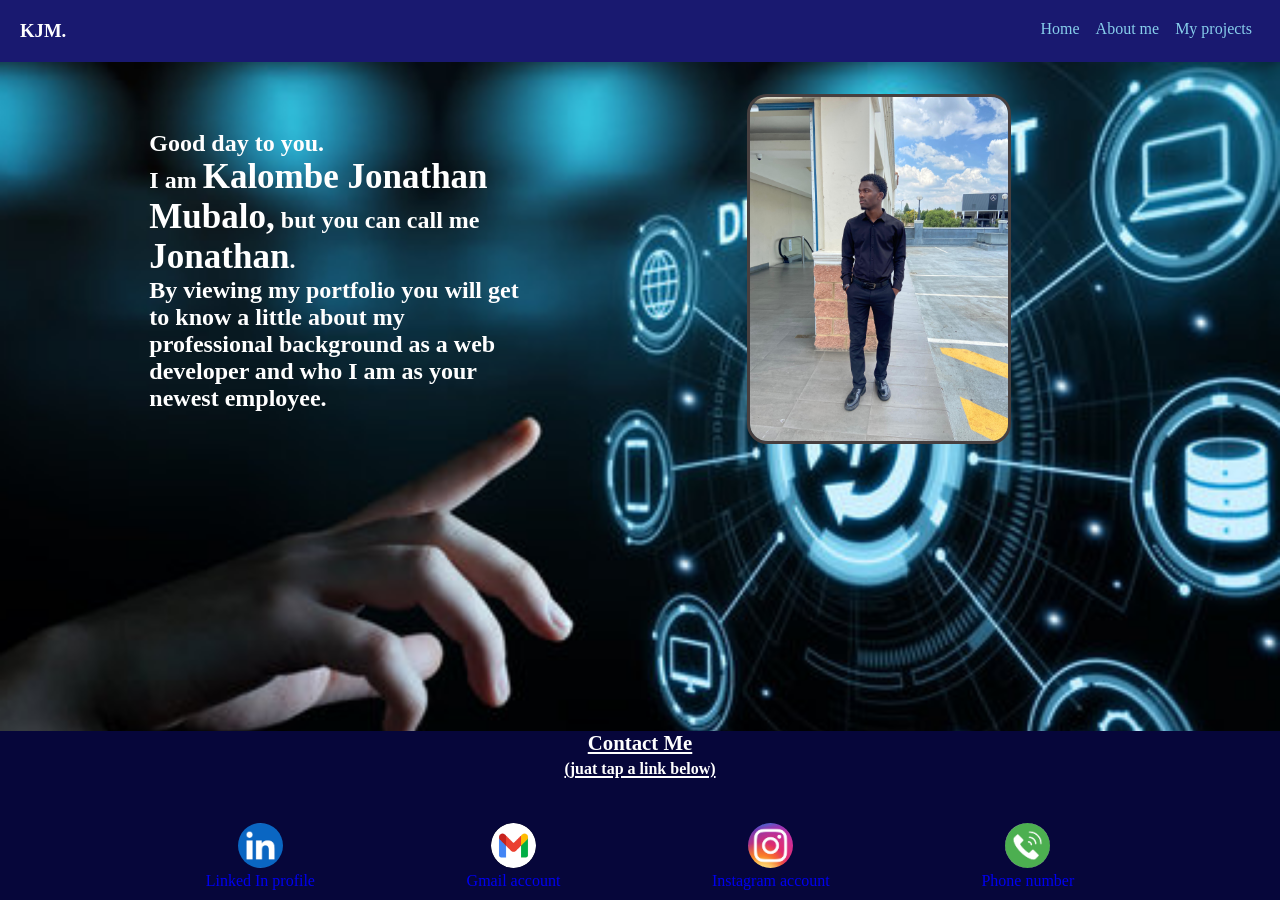
==== index.html @ 7b433a5f "I am officially starting with my portfolio which i will upload to linked in" ====
<!doctype html>
<html>
  <head>
    <title>Home page</title>
    <meta charset="UTF-8" />
    <meta name="viewport" content="width=device-width, initial-scale=1.0" />
    <link rel="stylesheet" href="styles.css" />
    <link rel="icon" href="" />
  </head>
  <body class="homepage">
    <header class="navbarstyle">
      <h3>KJM.</h3>
      <nav class="navbar">
        <ul>
          <li><a href="./index.html" target="_self">Home</a></li>
          <li><a href="./aboutMe.html" target="_self">About me</a></li>
          <li><a href="./myProjects.html" target="_self">My projects</a></li>
          <!-- <li><a href="./contactMe.html" target="_self">Contact me</a></li> -->
        </ul>
      </nav>
    </header>

    <main class="my-description">
      <section>
        <h1>Good day to you.</h1>
        <h2>
          I am <span class="myName">Kalombe Jonathan Mubalo,</span> but you can
          call me <span class="myName">Jonathan</span>.
          <h2>
            By viewing my portfolio you will get to know a little about my
            professional background as a web developer and who I am as your
            newest employee.
          </h2>
        </h2>
      </section>

      <section>
        <img
          class="profile-pic"
          src="./images/myProfilePic.jpeg"
          alt="A profile picture of me"
          width="auto"
          height="350"
        />
      </section>
    </main>

    <footer>
      <h3>
        Contact Me<br />
        <span>(juat tap a link below)</span>
      </h3>
      <section class="contact">
        <a
          href="https://www.linkedin.com/in/kalombe-jonathan-mubalo-9bb5353b4?utm_source=share&utm_campaign=share_via&utm_content=profile&utm_medium=android_app"
        >
          <img
            src="./images/linkedIn.png"
            alt="LinkedIn icon"
            width="45px"
            height="45px"
          /><br />
          Linked In profile</a
        >

        <a href="mailto:mubalokalombejonathan@gmail.com">
          <img
            src="./images/gmail.png"
            alt="gmail icon"
            width="45px"
            height="45px"
          /><br />
          Gmail account</a
        >

        <a
          href="https://www.instagram.com/kai_jay24?igsh=YXBub3B6YzE5aG9h"
        >
          <img
            src="./images/instagram.jpg"
            alt="Instagram icon"
            width="45px"
            height="45px"
          /><br />
          Instagram account</a
        >

        <a href="tel:0688829816">
          <img
            src="./images/phone.png"
            alt="Whatsapp icon"
            width="45px"
            height="45px"
          /><br />
          Phone number</a
        >
      </section>
    </footer>
  </body>
</html>
---- styles.css ----
* {
  box-sizing: border-box;
  margin: 0;
  padding: 0;
}

body {
  width: 100%;
  height: 100%;
  overflow-x: hidden;
  background-color: black;
  color: white;
  background-image: url(./images/background.jpg);
  background-position: center;
  background-repeat: no-repeat;
  background-attachment: fixed;
  background-size: cover;
}
/* NAV BAR STYLING */
.navbarstyle {
  display: flex;
  flex-flow: row nowrap;
  justify-content: space-between;
  background-color: midnightblue;
  padding: 20px;
}

ul {
  list-style-type: none;
  display: flex;
  flex-flow: row nowrap;
  justify-content: space-evenly;
}

.navbar ul li a {
  text-decoration: none;
  color: skyblue;
  padding: 8px;
}

.navbar ul li a:hover{
    cursor: pointer;
    color: rgb(30, 168, 41);
}
/* INDEX PAGE */

.my-description {
  display: flex;
  flex-flow: row nowrap;
  width: 100%;
  height: auto; /*FOCUS POINT TO PREVENT SCROLLING EFFECT*/
  justify-content: space-evenly;
  align-items: center;
  margin: 2.5% 0px 0px;
}

section {
  padding: 0px 5%;
  width: 40%;
  height: 100%;
}

.my-description span {
  font-size: 35px;
}

.profile-pic {
  border-radius: 20px;
  border: 3.5px solid rgb(71, 63, 63);
}

footer {
  background-color: rgb(6, 6, 58);
  color: white;
  position: absolute;
  bottom: 0px;
  width: 100%;
}

footer h3 {
  text-align: center;
  text-decoration: underline;
  font-weight: 700px;
  font-size: 1.3rem;
 line-height: 1.5rem;
}

footer h3 span {
  font-size: 1rem;
}

.contact {
  display: flex;
  flex-flow: row nowrap;
  width: 100%;
  height: auto;
  justify-content: space-evenly;
  align-items: center;
  margin: 2.5% 0px 0px;
}
.contact a {
  text-align: center;
  text-decoration: none;
  padding: 10px;
}

.contact a:hover {
  transform: scale(1.2) ease;
  border: 3px solid black;
  background-color: rgb(155, 127, 255);
  border-radius: 10px;
}

.contact a img {
  border-radius: 100%;
}

/* MY PROJECTS PAGE */

.my-projects-title{
  text-align: center;
  margin: 2%;
  width: 100%;
  color: darkgrey;
}
.my-projects{
  display: grid;
  grid-template-columns: 1fr 1fr;
  width: 90%;
  margin: auto;
  gap: 10px 10px;
  height: auto;
}
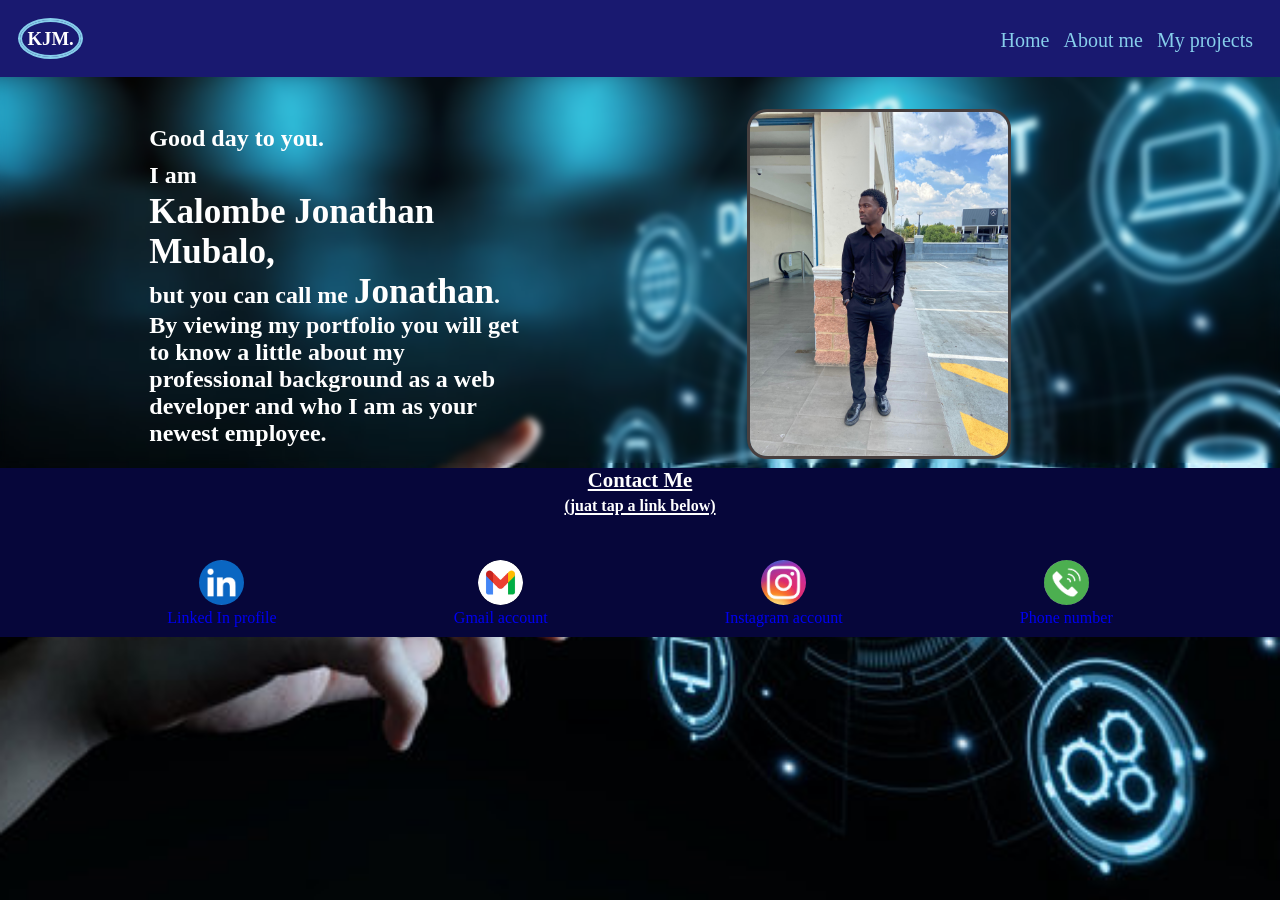
==== commit 564e8199: "i just added information to my abut us page but still need to fix the background filter of my about " ====
--- a/index.html
+++ b/index.html
@@ -24,8 +24,11 @@
       <section>
         <h1>Good day to you.</h1>
         <h2>
-          I am <span class="myName">Kalombe Jonathan Mubalo,</span> but you can
-          call me <span class="myName">Jonathan</span>.
+          I am <span class="myName">
+            <br />
+            Kalombe Jonathan Mubalo,</span>
+          <br />
+          but you can call me <span class="myName">Jonathan</span>.
           <h2>
             By viewing my portfolio you will get to know a little about my
             professional background as a web developer and who I am as your
@@ -73,9 +76,7 @@
           Gmail account</a
         >
 
-        <a
-          href="https://www.instagram.com/kai_jay24?igsh=YXBub3B6YzE5aG9h"
-        >
+        <a href="https://www.instagram.com/kai_jay24?igsh=YXBub3B6YzE5aG9h">
           <img
             src="./images/instagram.jpg"
             alt="Instagram icon"
--- a/styles.css
+++ b/styles.css
@@ -1,3 +1,4 @@
+  /*UNIVERSAL SELECTOR  */
 * {
   box-sizing: border-box;
   margin: 0;
@@ -8,21 +9,26 @@
   width: 100%;
   height: 100%;
   overflow-x: hidden;
-  background-color: black;
   color: white;
   background-image: url(./images/background.jpg);
+  backdrop-filter: blur(3px);
   background-position: center;
   background-repeat: no-repeat;
   background-attachment: fixed;
   background-size: cover;
 }
+
 /* NAV BAR STYLING */
+
 .navbarstyle {
   display: flex;
   flex-flow: row nowrap;
   justify-content: space-between;
   background-color: midnightblue;
   padding: 20px;
+  position: sticky;
+  top: 0px;
+  width: 100%;
 }
 
 ul {
@@ -30,18 +36,45 @@
   display: flex;
   flex-flow: row nowrap;
   justify-content: space-evenly;
+  margin-top: 9px;
 }
 
 .navbar ul li a {
   text-decoration: none;
   color: skyblue;
-  padding: 8px;
-}
-
-.navbar ul li a:hover{
-    cursor: pointer;
-    color: rgb(30, 168, 41);
-}
+  padding: 7px;
+  font-size: 1.25rem;
+}
+
+/* .navbar ul li a:link {
+  cursor: pointer;
+  color: rgb(30, 168, 41);
+  transform: scale(1.15);
+} */
+
+/* .navbar ul li a:active {
+  cursor: pointer;
+  color: rgb(201, 219, 38);
+  transform: scale(1.15);
+} */
+
+.navbar ul li a:hover {
+  cursor: pointer;
+  color: rgb(30, 168, 41);
+}
+
+/* .navbar ul li a:visited {
+  cursor: pointer;
+  color: rgb(31, 51, 58);
+} */
+
+.navbarstyle h3{
+border: 2.5px double skyblue;
+outline: 2.5px double skyblue;
+border-radius: 100%;
+padding: 5.5px;
+}
+
 /* INDEX PAGE */
 
 .my-description {
@@ -54,7 +87,7 @@
   margin: 2.5% 0px 0px;
 }
 
-section {
+.my-description section {
   padding: 0px 5%;
   width: 40%;
   height: 100%;
@@ -72,8 +105,8 @@
 footer {
   background-color: rgb(6, 6, 58);
   color: white;
-  position: absolute;
-  bottom: 0px;
+  position: fixed;
+  bottom: -174px;
   width: 100%;
 }
 
@@ -82,7 +115,7 @@
   text-decoration: underline;
   font-weight: 700px;
   font-size: 1.3rem;
- line-height: 1.5rem;
+  line-height: 1.5rem;
 }
 
 footer h3 span {
@@ -115,19 +148,61 @@
   border-radius: 100%;
 }
 
+/* ABOUT ME */
+
+#about{
+height: 100%;
+}
+
+.about-me{
+  text-align: center;
+  width: 100%;
+  margin-top: 2%;
+}
+
 /* MY PROJECTS PAGE */
 
-.my-projects-title{
-  text-align: center;
-  margin: 2%;
-  width: 100%;
+.my-projects-title {
+  text-align: center;
+  border-radius: 15px;
+  margin: 1% auto;
+  width: 80%;
   color: darkgrey;
-}
-.my-projects{
+  background-color: black;
+}
+.my-projects {
   display: grid;
   grid-template-columns: 1fr 1fr;
   width: 90%;
   margin: auto;
-  gap: 10px 10px;
+  gap: 10% 10%;
   height: auto;
+  grid-row: space-evenly;
+  grid-column: space-evenly;
+  padding: 1%;
+}
+
+.my-projects section {
+  border-radius: 15px;
+  background-color: rgb(33, 104, 133);
+  width: auto;
+  height: auto;
+   border: 4px solid rgb(105, 102, 102);
+   outline: 7px solid black;
+}
+
+.my-projects section img {
+  width: 90%;
+  height: 70%;
+  margin: 5%;
+  border-radius: 15px;
+}
+.my-projects section a {
+  text-decoration: none;
+  color: white;
+  text-align: center;
+}
+
+.my-projects section p{
+  font-size: 1.3rem;
 }
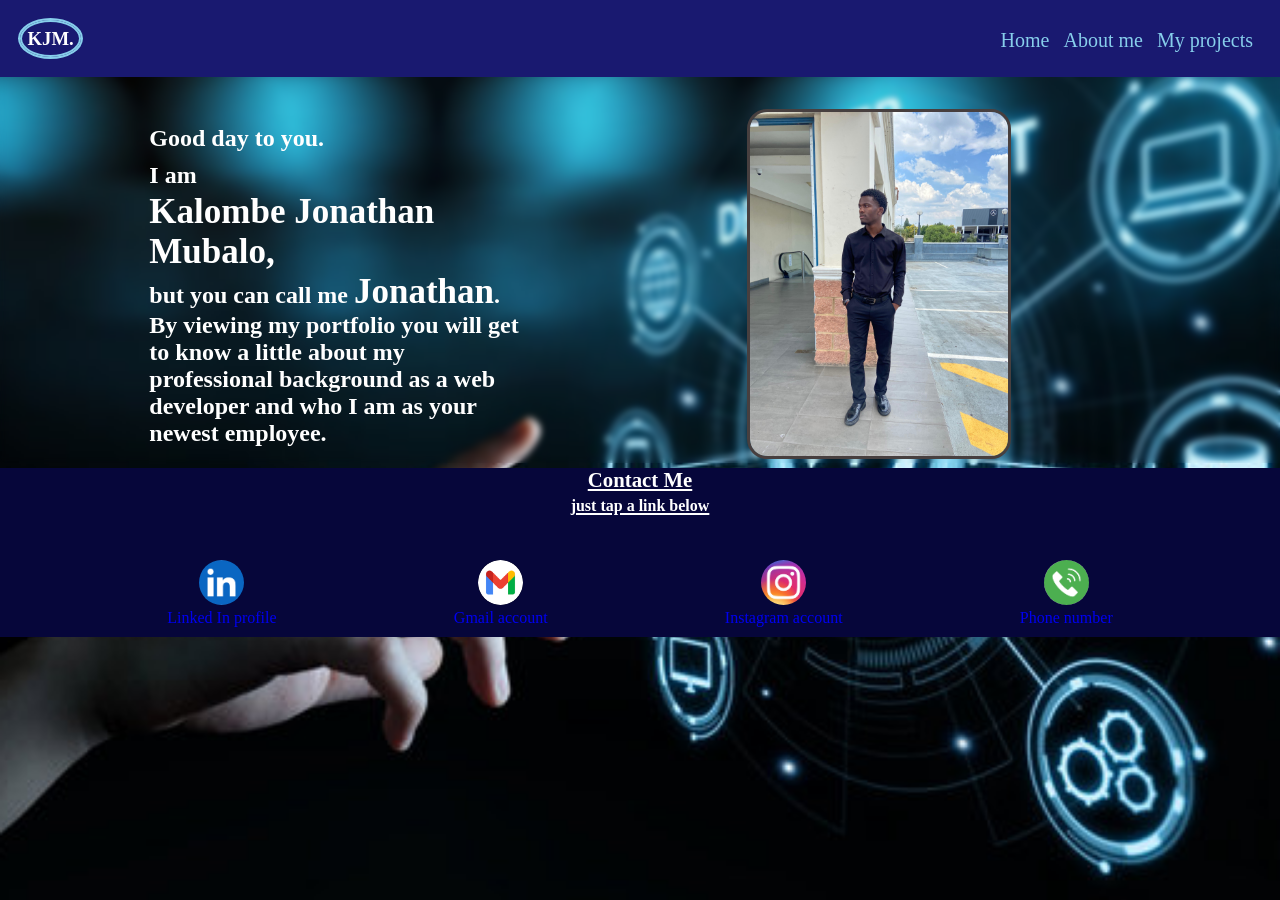
==== commit 7f267c1b: "I am pleased with my design and only need to apply responsiveness and minor animations" ====
--- a/index.html
+++ b/index.html
@@ -51,7 +51,7 @@
     <footer>
       <h3>
         Contact Me<br />
-        <span>(juat tap a link below)</span>
+        <span>just tap a link below</span>
       </h3>
       <section class="contact">
         <a
--- a/styles.css
+++ b/styles.css
@@ -157,7 +157,103 @@
 .about-me{
   text-align: center;
   width: 100%;
-  margin-top: 2%;
+  height: auto;
+  margin: 2% auto 20%;
+  display: grid;
+  grid-template-columns: 400px 400px;
+   grid-template-rows: 400px 400px;
+  justify-content: space-evenly;
+  gap:5%;
+  align-items: center;
+  justify-content: space-around;
+}
+
+.about-me section{
+  border: 2.5px solid rgb(18, 18, 56);
+  border-radius: 15px;
+  padding: 10px;
+  background-color: rgb(10, 50, 88);
+  color: white;
+  margin: 30px 10%;
+  width: 80%;
+  
+}
+
+.about-me section p{
+font-size: large;
+}
+
+.a1{
+  height: 80%;
+}
+
+.a1-1{
+background-image: url(./images/myCharacter.jpg);
+  background-position: center;
+  background-size: cover;
+  height: 80%;
+  width:80%;
+}
+
+.a2{
+  height: 80%;
+}
+
+.a2-1{
+ background-image: url(./images/myEducation.jpg);
+  background-position: center;
+  background-size: cover;
+  height: 80%;
+  width:80%;
+}
+
+.a3{
+  height: 80%;
+}
+
+.a3-1{
+  background-image: url(./images/myExperience.jpg);
+  background-position: center;
+  background-size: cover;
+  height: 80%;
+  width:80%;
+}
+
+.a4{
+  height: 80%;
+}
+.a4-1{
+ background-image: url(./images/myGoals.jpg);
+  background-position: center;
+  background-size: cover;
+  height: 80%;
+  width:80%; 
+}
+
+.aboutMeFoot{
+  position: sticky;
+  bottom: 0px;
+  text-align: center;
+  padding: 2%;
+}
+
+.aboutMeFoot section{
+  display: flex;
+  flex-flow: row nowrap;
+  justify-content: space-around;
+  margin:1%;
+}
+
+.aboutMeFoot section p{
+  background-color: rgb(48, 48, 97);
+  border: 2px solid black;
+  border-radius: 15px;
+  padding: 0.4%;
+
+}
+ 
+.aboutMeFoot h2{
+  text-decoration: underline;
 }
 
 /* MY PROJECTS PAGE */
@@ -203,6 +299,14 @@
   text-align: center;
 }
 
-.my-projects section p{
+.my-projects section h3{
   font-size: 1.3rem;
+  padding:5px;
+  text-decoration: underline;
+}
+
+/* MEDIA QUERRIES */
+
+@media screen and{max-width: ;
+  
 }
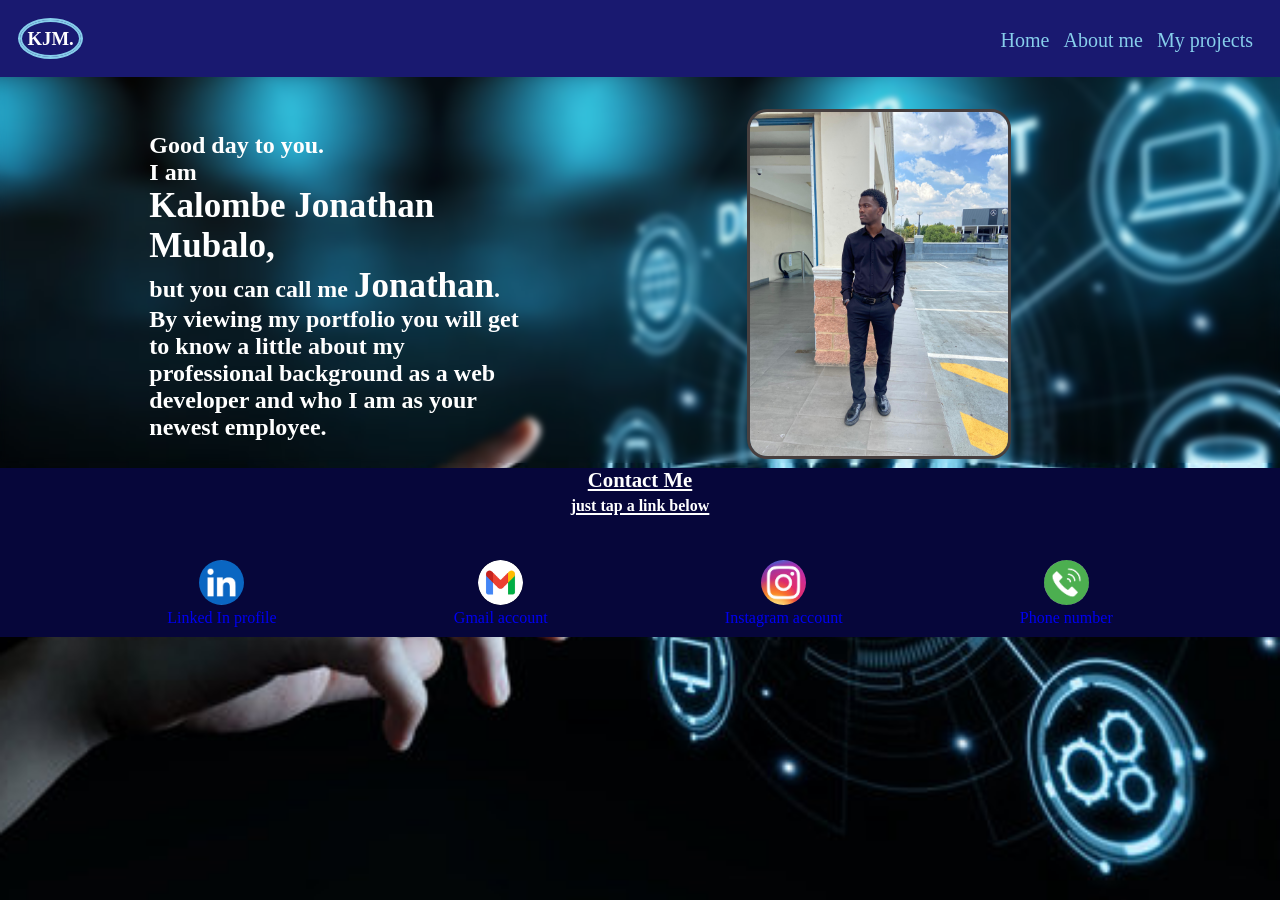
==== commit 261eab65: "I started with media querries" ====
--- a/index.html
+++ b/index.html
@@ -20,21 +20,28 @@
       </nav>
     </header>
 
-    <main class="my-description">
+    <div class="my-description">
       <section>
         <h1>Good day to you.</h1>
         <h2>
-          I am <span class="myName">
-            <br />
-            Kalombe Jonathan Mubalo,</span>
-          <br />
+          I am 
+            <!-- <br /> -->
+        </h2>
+        
+        <h2>
+           <span class="myName"> Kalombe Jonathan Mubalo,</span>
+        </h2>
+        
+        <h2>
+          <!-- <br /> -->
           but you can call me <span class="myName">Jonathan</span>.
+        </h2>
+
           <h2>
             By viewing my portfolio you will get to know a little about my
             professional background as a web developer and who I am as your
             newest employee.
           </h2>
-        </h2>
       </section>
 
       <section>
@@ -46,7 +53,7 @@
           height="350"
         />
       </section>
-    </main>
+    </div>
 
     <footer>
       <h3>
--- a/styles.css
+++ b/styles.css
@@ -307,6 +307,31 @@
 
 /* MEDIA QUERRIES */
 
-@media screen and{max-width: ;
-  
-}+
+/* HOME SCREEN */
+@media screen and (max-width: 700px) {
+  .my-description{
+    display:flex;
+    flex-flow: row nowrap;
+    height:auto;
+    flex-direction: column;
+  }
+
+  .my-description section{
+    height: 30%;
+    width: 100%;
+  }
+}
+
+/* ABOUT ME */
+  @media screen and (max-width: 850px) {
+    .about-me{
+      /* gap: 0%; */
+      grid-template-columns: 43% 43%;
+      grid-template-rows: 40% 40%;
+    }
+  }
+
+  @media screen and (max-width: 70px) {
+
+  }
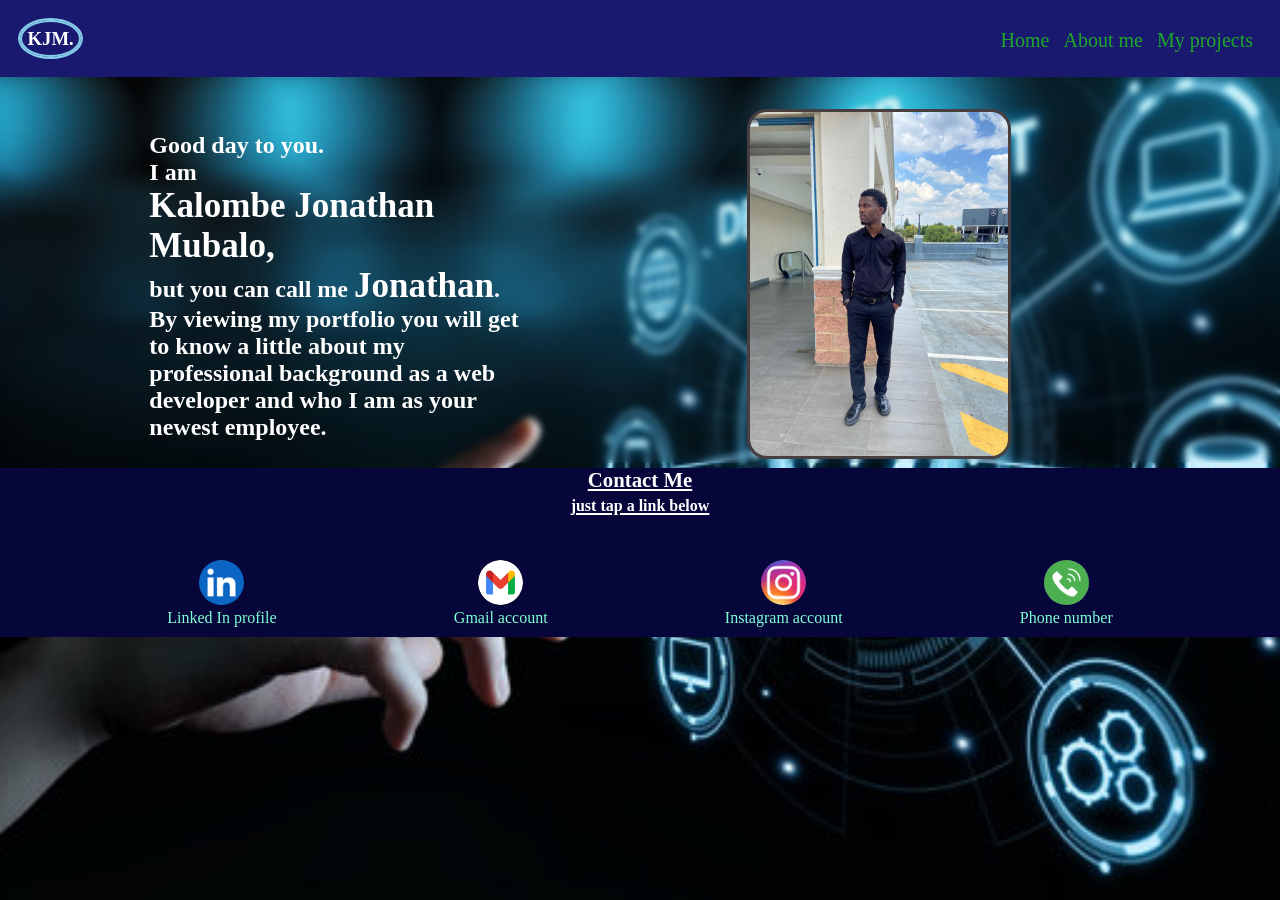
==== commit 76053f29: "I finally added valid projects and stopped by checklist" ====
--- a/index.html
+++ b/index.html
@@ -5,17 +5,16 @@
     <meta charset="UTF-8" />
     <meta name="viewport" content="width=device-width, initial-scale=1.0" />
     <link rel="stylesheet" href="styles.css" />
-    <link rel="icon" href="" />
+    <link rel="icon" href="./images/myicon.jpg" />
   </head>
   <body class="homepage">
     <header class="navbarstyle">
       <h3>KJM.</h3>
       <nav class="navbar">
         <ul>
-          <li><a href="./index.html" target="_self">Home</a></li>
+          <li><a class="active-nav" href="./index.html" target="_self">Home</a></li>
           <li><a href="./aboutMe.html" target="_self">About me</a></li>
           <li><a href="./myProjects.html" target="_self">My projects</a></li>
-          <!-- <li><a href="./contactMe.html" target="_self">Contact me</a></li> -->
         </ul>
       </nav>
     </header>
@@ -63,7 +62,7 @@
       <section class="contact">
         <a
           href="https://www.linkedin.com/in/kalombe-jonathan-mubalo-9bb5353b4?utm_source=share&utm_campaign=share_via&utm_content=profile&utm_medium=android_app"
-        >
+         target="_blank">
           <img
             src="./images/linkedIn.png"
             alt="LinkedIn icon"
@@ -73,7 +72,7 @@
           Linked In profile</a
         >
 
-        <a href="mailto:mubalokalombejonathan@gmail.com">
+        <a href="mailto:mubalokalombejonathan@gmail.com" target="_blank">
           <img
             src="./images/gmail.png"
             alt="gmail icon"
@@ -83,7 +82,7 @@
           Gmail account</a
         >
 
-        <a href="https://www.instagram.com/kai_jay24?igsh=YXBub3B6YzE5aG9h">
+        <a href="https://www.instagram.com/kai_jay24?igsh=YXBub3B6YzE5aG9h" target="_blank">
           <img
             src="./images/instagram.jpg"
             alt="Instagram icon"
@@ -93,7 +92,7 @@
           Instagram account</a
         >
 
-        <a href="tel:0688829816">
+        <a href="tel:0688829816" target="_blank">
           <img
             src="./images/phone.png"
             alt="Whatsapp icon"
--- a/styles.css
+++ b/styles.css
@@ -1,4 +1,4 @@
-  /*UNIVERSAL SELECTOR  */
+/*UNIVERSAL SELECTOR  */
 * {
   box-sizing: border-box;
   margin: 0;
@@ -7,7 +7,7 @@
 
 body {
   width: 100%;
-  height: 100%;
+  /* height: 100%; */
   overflow-x: hidden;
   color: white;
   background-image: url(./images/background.jpg);
@@ -46,33 +46,31 @@
   font-size: 1.25rem;
 }
 
-/* .navbar ul li a:link {
+.navbar ul li a:link {
   cursor: pointer;
-  color: rgb(30, 168, 41);
-  transform: scale(1.15);
-} */
-
-/* .navbar ul li a:active {
-  cursor: pointer;
-  color: rgb(201, 219, 38);
-  transform: scale(1.15);
-} */
+  color: rgb(30, 168, 41) !important;
+  /* transform: scale(1.15); */
+}
+
+.active-nav{
+  color: aquamarine !important;
+}
 
 .navbar ul li a:hover {
   cursor: pointer;
   color: rgb(30, 168, 41);
 }
 
-/* .navbar ul li a:visited {
+.navbar ul li a:visited {
   cursor: pointer;
-  color: rgb(31, 51, 58);
-} */
-
-.navbarstyle h3{
-border: 2.5px double skyblue;
-outline: 2.5px double skyblue;
-border-radius: 100%;
-padding: 5.5px;
+  color: rgb(9, 175, 235);
+}
+
+.navbarstyle h3 {
+  border: 2.5px double skyblue;
+  outline: 2.5px double skyblue;
+  border-radius: 100%;
+  padding: 5.5px;
 }
 
 /* INDEX PAGE */
@@ -146,113 +144,125 @@
 
 .contact a img {
   border-radius: 100%;
+  color: aquamarine !important;
+}
+
+.contact a  {
+  color: aquamarine !important;
 }
 
 /* ABOUT ME */
 
-#about{
-height: 100%;
-}
-
-.about-me{
-  text-align: center;
-  width: 100%;
-  height: auto;
-  margin: 2% auto 20%;
-  display: grid;
-  grid-template-columns: 400px 400px;
-   grid-template-rows: 400px 400px;
-  justify-content: space-evenly;
-  gap:5%;
+#about {
+  height: 100%;
+}
+
+.about-me {
+  text-align: center;
+  width: 100%;
+  /* height: auto; */
+  margin: 0.5%;
+  display: flex;
+  flex-flow: column nowrap;
+  justify-content: space-evenly;
   align-items: center;
+}
+
+.describe-self {
+  display: flex;
+  flex-flow: row;
+  justify-content: space-evenly;
+  height: 80%;
+  width: 100%;
+}
+
+.describe-self .text {
+  width: 35%;
+  height: 50vh;
+  border: 4px solid rgb(18, 18, 56);
+  border-radius: 15px;
+  padding: 2%;
+  background-color: rgb(10, 50, 88);
+  color: white;
+  margin: 2%;
+}
+
+/* .text h1{
+  font-size: ;FOCUS ON THE H1 TAGS ON UR BODY
+} */
+
+.describe-self .describe-image {
+  width: 35vw;
+  height: 50vh;
+  border: 4px solid rgb(18, 18, 56);
+  border-radius: 15px;
+  color: white;
+  margin: 2%;
+}
+
+.about-me section p {
+  font-size: 2.5vh;
+}
+
+.a1-1 img {
+  object-fit: fill;
+  object-position: center;
+  background: none;
+  border-radius: 15px;
+  width: 100%;
+  height: 100%;
+}
+
+.a2-1 img {
+  object-fit: fill;
+  object-position: center;
+  background: none;
+  border-radius: 15px;
+  width: 100%;
+  height: 100%;
+}
+
+.a3-1 img {
+  object-fit: fill;
+  object-position: center;
+  background: none;
+  border-radius: 15px;
+  width: 100%;
+  height: 100%;
+}
+
+.a4-1 img {
+  object-fit: fill;
+  object-position: center;
+  background: none;
+  border-radius: 15px;
+  width: 100%;
+  height: 100%;
+}
+
+.aboutMeFoot {
+  /* position: fixed;
+  bottom: 0px; */
+  width: 100%;
+  text-align: center;
+  padding: 2%;
+}
+
+.aboutMeFoot section {
+  display: flex;
+  flex-flow: row nowrap;
   justify-content: space-around;
-}
-
-.about-me section{
-  border: 2.5px solid rgb(18, 18, 56);
-  border-radius: 15px;
-  padding: 10px;
-  background-color: rgb(10, 50, 88);
-  color: white;
-  margin: 30px 10%;
-  width: 80%;
-  
-}
-
-.about-me section p{
-font-size: large;
-}
-
-.a1{
-  height: 80%;
-}
-
-.a1-1{
-background-image: url(./images/myCharacter.jpg);
-  background-position: center;
-  background-size: cover;
-  height: 80%;
-  width:80%;
-}
-
-.a2{
-  height: 80%;
-}
-
-.a2-1{
- background-image: url(./images/myEducation.jpg);
-  background-position: center;
-  background-size: cover;
-  height: 80%;
-  width:80%;
-}
-
-.a3{
-  height: 80%;
-}
-
-.a3-1{
-  background-image: url(./images/myExperience.jpg);
-  background-position: center;
-  background-size: cover;
-  height: 80%;
-  width:80%;
-}
-
-.a4{
-  height: 80%;
-}
-.a4-1{
- background-image: url(./images/myGoals.jpg);
-  background-position: center;
-  background-size: cover;
-  height: 80%;
-  width:80%; 
-}
-
-.aboutMeFoot{
-  position: sticky;
-  bottom: 0px;
-  text-align: center;
-  padding: 2%;
-}
-
-.aboutMeFoot section{
-  display: flex;
-  flex-flow: row nowrap;
-  justify-content: space-around;
-  margin:1%;
-}
-
-.aboutMeFoot section p{
+  margin: 1%;
+}
+
+.aboutMeFoot section p {
   background-color: rgb(48, 48, 97);
   border: 2px solid black;
   border-radius: 15px;
   padding: 0.4%;
-
-}
- 
-.aboutMeFoot h2{
+}
+
+.aboutMeFoot h2 {
   text-decoration: underline;
 }
 
@@ -269,22 +279,24 @@
 .my-projects {
   display: grid;
   grid-template-columns: 1fr 1fr;
+  grid-template-rows: 55vh 55vh;
   width: 90%;
   margin: auto;
-  gap: 10% 10%;
+  gap: 1% 5%;
   height: auto;
   grid-row: space-evenly;
   grid-column: space-evenly;
-  padding: 1%;
+  padding: 3%;
+  /* margin-bottom: 2%; */
 }
 
 .my-projects section {
   border-radius: 15px;
   background-color: rgb(33, 104, 133);
   width: auto;
-  height: auto;
-   border: 4px solid rgb(105, 102, 102);
-   outline: 7px solid black;
+  height: 45vh;
+  border: 4px solid rgb(105, 102, 102);
+  outline: 7px solid black;
 }
 
 .my-projects section img {
@@ -299,39 +311,79 @@
   text-align: center;
 }
 
-.my-projects section h3{
+.my-projects section h3 {
   font-size: 1.3rem;
-  padding:5px;
+  padding: 5px;
   text-decoration: underline;
 }
 
 /* MEDIA QUERRIES */
 
+/* MY PROJECTS PAGE */
+@media screen and (max-width: 800px) {
+  .my-projects {
+    display: flex;
+    flex-flow: column nowrap;
+    width: 100%;
+    height:100vh;
+    margin: auto;
+    height: auto;
+    padding: 7%;
+    align-items: space-between;
+  }
+
+  .my-projects section{
+    margin-bottom: 10%;
+  }
+}
 
 /* HOME SCREEN */
 @media screen and (max-width: 700px) {
-  .my-description{
-    display:flex;
-    flex-flow: row nowrap;
-    height:auto;
+  .my-description {
+    display: flex;
+    flex-flow: column nowrap;
+    height: auto;
     flex-direction: column;
-  }
-
-  .my-description section{
+    justify-content: center !important;
+    align-items: center !important;
+    gap: 0px;
+  }
+
+  .my-description section {
     height: 30%;
     width: 100%;
-  }
-}
-
-/* ABOUT ME */
-  @media screen and (max-width: 850px) {
-    .about-me{
-      /* gap: 0%; */
-      grid-template-columns: 43% 43%;
-      grid-template-rows: 40% 40%;
-    }
-  }
-
-  @media screen and (max-width: 70px) {
-
-  }
+    margin-bottom: 5%;
+  }
+
+  /* .my-description section img { */
+  /* } */
+
+  /* ABOUT ME */
+
+  .describe-self {
+    flex-direction: column-reverse;
+    align-items: center;
+    width: 100%;
+    padding: 0px;
+  }
+
+  .describe-image,
+  .text {
+    width: 65vw !important;
+  }
+
+  .describe-image {
+    order: 1 !important;
+  }
+
+  .text {
+    width: 80vw !important;
+    order: -1 !important;
+    height: 34vh !important;
+    margin-bottom: 14% !important;
+  }
+
+  .about-me section h1 {
+    font-size: 4vh;
+  }
+}
